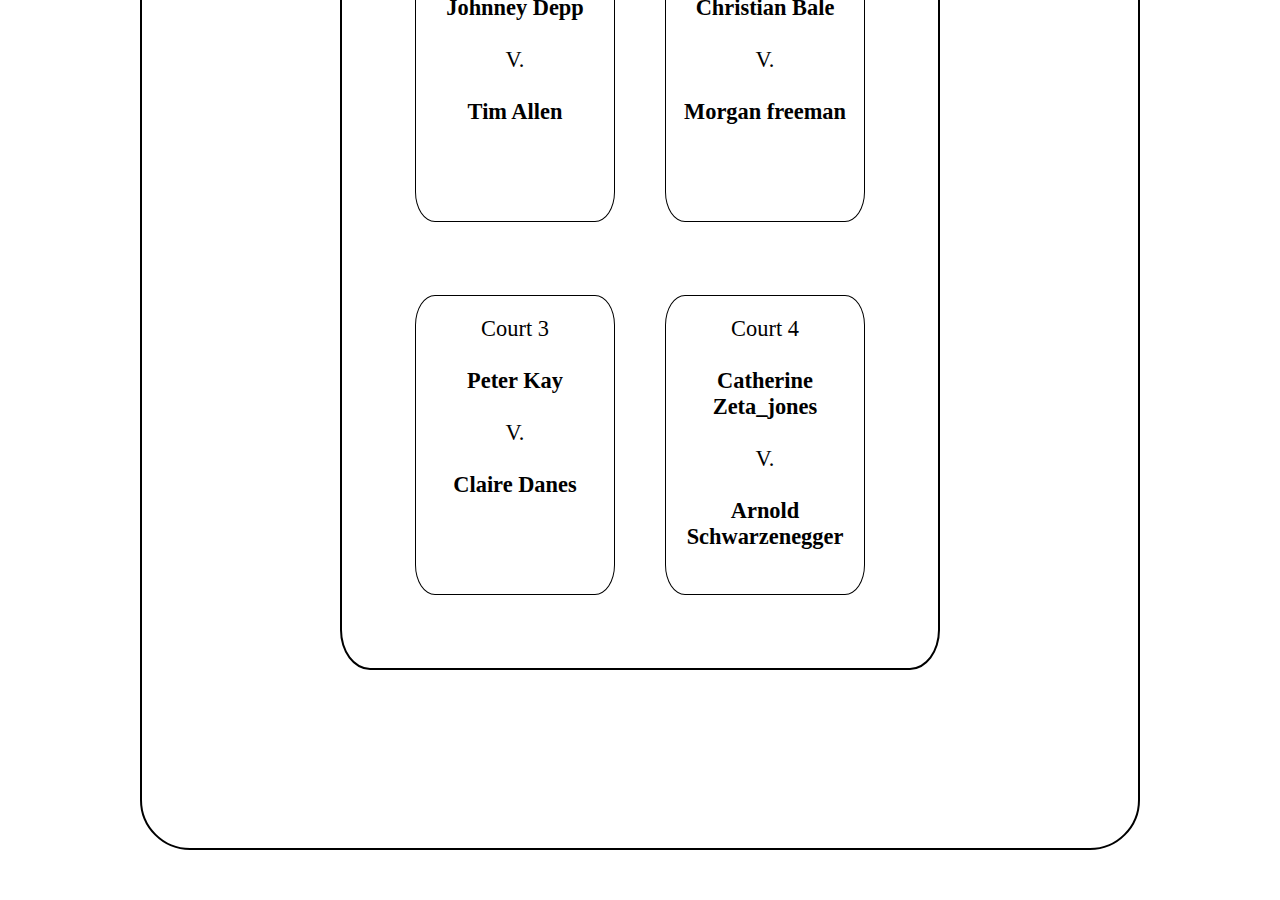
==== allocator.html @ d6ade0e6 "added court container" ====
<!DOCTYPE html>
<html lang="en">
    <head>
        <title>Court Allocator</title>
        <meta charset="utf-8">
        <meta name="viewport" content="width=device-width, initial-scale=1.0">
        <link rel="preconnect" href="https://fonts.googleapis.com">
        <link rel="preconnect" href="https://fonts.gstatic.com" crossorigin>
        <link href="https://fonts.googleapis.com/css2?family=Roboto:ital,wght@0,100;0,300;0,400;0,500;0,700;0,900;1,100;1,300;1,400;1,500;1,700;1,900&display=swap" rel="stylesheet">
        <link rel="stylesheet" href="allocator.css">
        <script src="allocator.js" defer></script>
        <link rel="stylesheet" href="https://cdnjs.cloudflare.com/ajax/libs/font-awesome/4.7.0/css/font-awesome.min.css">
        <!--All metadata here-->
    </head>
    <body>
        <div class="mainContainer">
            <div class = "courtContainer">
                <div class="court" id="one"></div>
                <div class="court" id="two"></div>
                <div class="court" id="three"></div>
                <div class="court" id="four"></div>
            </div>
            <footer class="footer">© Fred Rice 2024</footer>
        </div>
    </body>
</html>
---- allocator.css ----
*{
    box-sizing: border-box;
}

body{
    display: flex;
    justify-content: center;
}
.mainContainer{
    display: flex;
    justify-content: center;
    flex-wrap: wrap;
    position:absolute;
    top: 50%;
    transform:translate(0,-60%);
    height: 1000px;
    width: 1000px;
    border: 2px solid black;
    padding: 50px;
    gap: 50px;
    border-radius: 5%;
}

.courtContainer{
    display: flex;
    justify-content: center;
    flex-wrap: wrap;
    position:absolute;
    top: 50%;
    transform:translate(0,-60%);
    height: 800px;
    width: 600px;
    border: 2px solid black;
    padding: 50px;
    gap: 50px;
    border-radius: 5%;
}

.court{
    height: 300px;
    width: 200px;
    border: 1px solid black;
    border-radius: 10%;
    color: black;
    font-size: 1.4rem;
    text-align: center;
    padding: 20px 0;
}
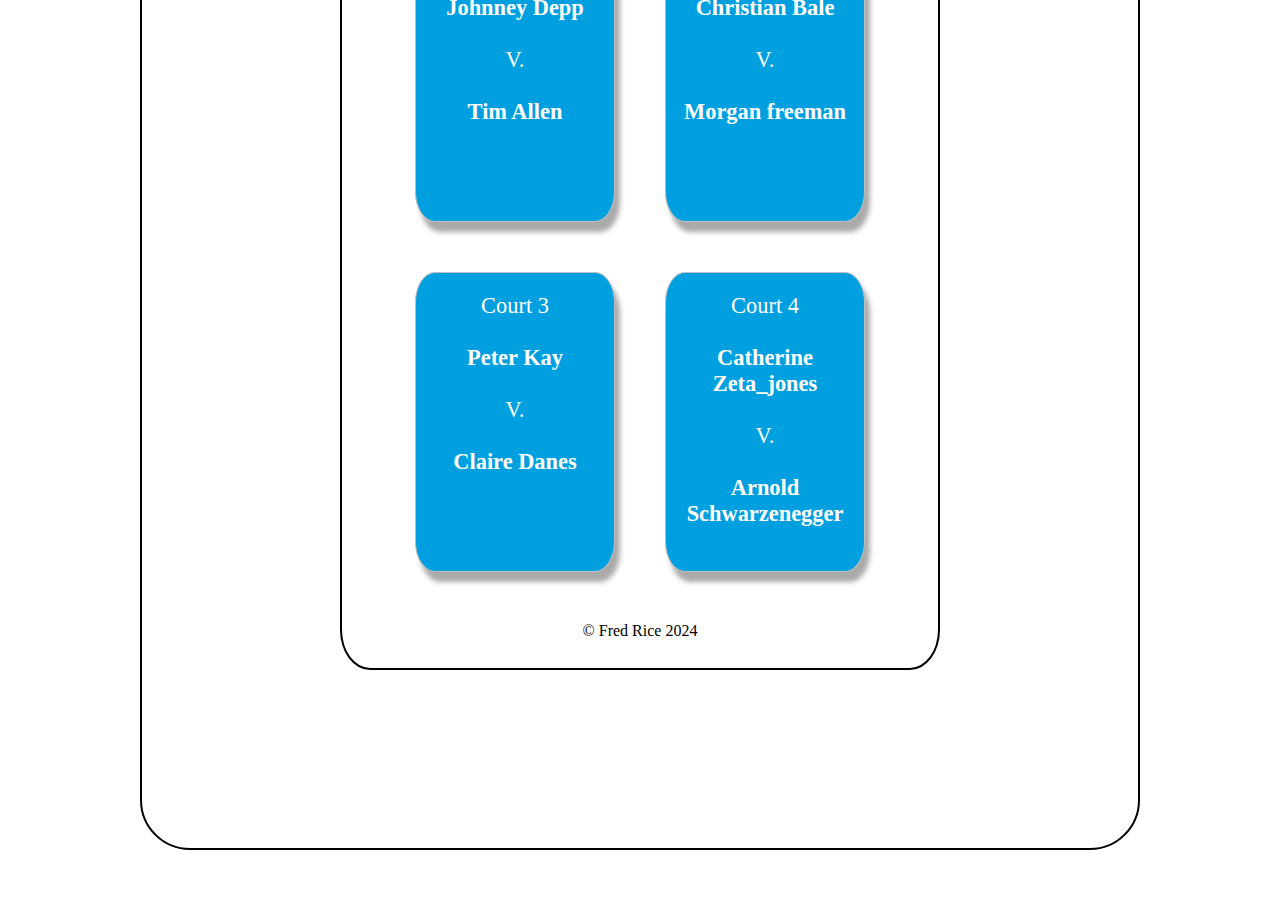
==== commit da186a6a: "changed court div behaviour" ====
--- a/allocator.html
+++ b/allocator.html
@@ -19,8 +19,8 @@
                 <div class="court" id="two"></div>
                 <div class="court" id="three"></div>
                 <div class="court" id="four"></div>
+                <footer class="footer">© Fred Rice 2024</footer>
             </div>
-            <footer class="footer">© Fred Rice 2024</footer>
         </div>
     </body>
 </html>--- a/allocator.css
+++ b/allocator.css
@@ -39,10 +39,17 @@
 .court{
     height: 300px;
     width: 200px;
-    border: 1px solid black;
+    box-shadow: 5px 10px 5px #aaaaaa;
+    border: 1px solid #bfbfbf;
+    background-color: #00a0e0;
     border-radius: 10%;
-    color: black;
+    color: white;
     font-size: 1.4rem;
     text-align: center;
     padding: 20px 0;
 }
+
+.court:hover{
+    background-color: #dfb948;
+    color: black;
+}
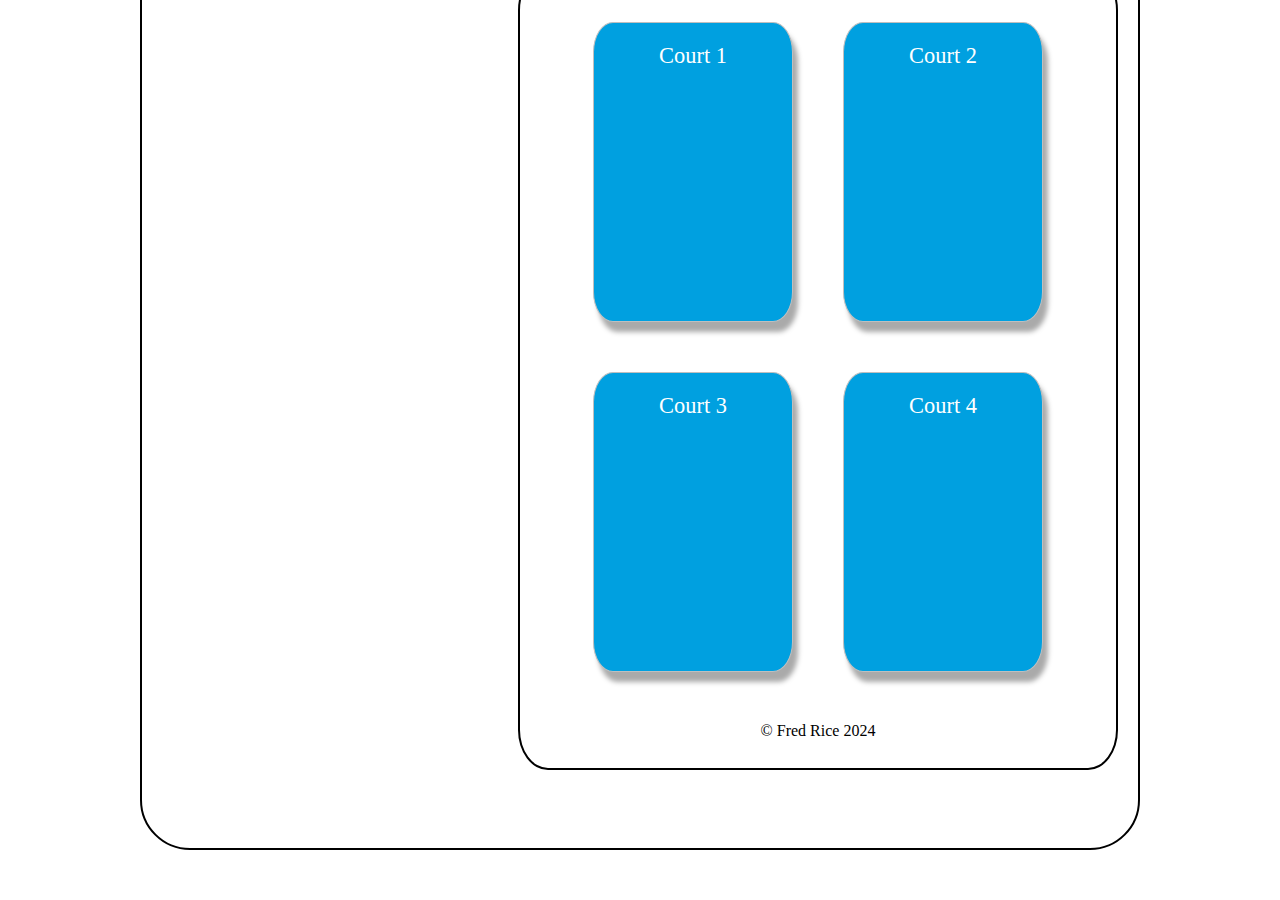
==== commit 069c3c0c: "moved divs" ====
--- a/allocator.html
+++ b/allocator.html
@@ -15,10 +15,10 @@
     <body>
         <div class="mainContainer">
             <div class = "courtContainer">
-                <div class="court" id="one"></div>
-                <div class="court" id="two"></div>
-                <div class="court" id="three"></div>
-                <div class="court" id="four"></div>
+                <div class="court" id="one">Court 1</div>
+                <div class="court" id="two">Court 2</div>
+                <div class="court" id="three">Court 3</div>
+                <div class="court" id="four">Court 4</div>
                 <footer class="footer">© Fred Rice 2024</footer>
             </div>
         </div>
--- a/allocator.css
+++ b/allocator.css
@@ -8,7 +8,7 @@
 }
 .mainContainer{
     display: flex;
-    justify-content: center;
+    justify-content: right;
     flex-wrap: wrap;
     position:absolute;
     top: 50%;
@@ -16,8 +16,7 @@
     height: 1000px;
     width: 1000px;
     border: 2px solid black;
-    padding: 50px;
-    gap: 50px;
+    padding: 20px;
     border-radius: 5%;
 }
 
@@ -26,7 +25,7 @@
     justify-content: center;
     flex-wrap: wrap;
     position:absolute;
-    top: 50%;
+    top: 60%;
     transform:translate(0,-60%);
     height: 800px;
     width: 600px;
@@ -52,4 +51,5 @@
 .court:hover{
     background-color: #dfb948;
     color: black;
+    box-shadow: 2px 5px 2px #aaaaaa;
 }
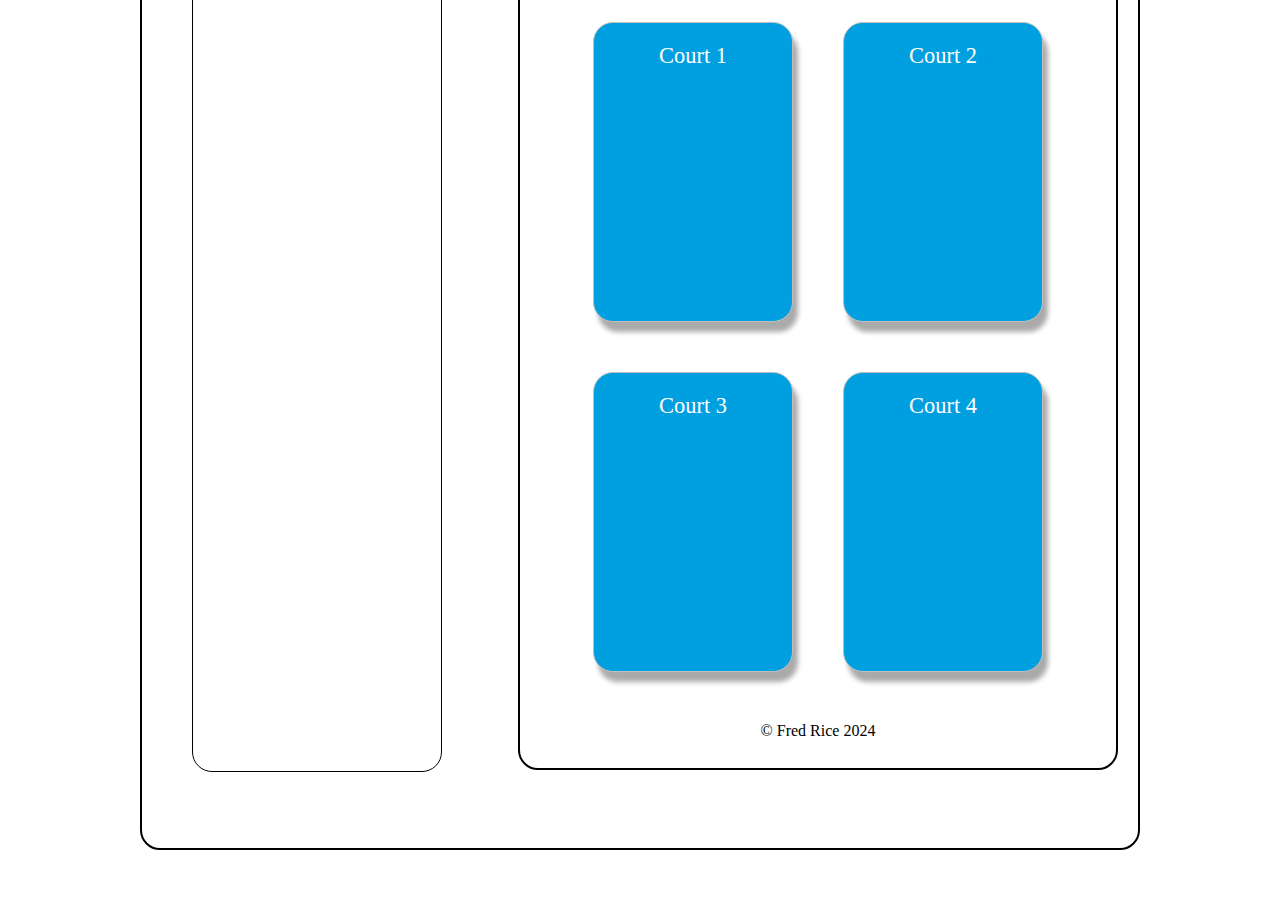
==== commit 1107dd99: "add player to queue" ====
--- a/allocator.html
+++ b/allocator.html
@@ -14,6 +14,7 @@
     </head>
     <body>
         <div class="mainContainer">
+            <div class="playerQueue" id="playerQueue">Player Queue</div>
             <div class = "courtContainer">
                 <div class="court" id="one">Court 1</div>
                 <div class="court" id="two">Court 2</div>
--- a/allocator.css
+++ b/allocator.css
@@ -17,7 +17,20 @@
     width: 1000px;
     border: 2px solid black;
     padding: 20px;
-    border-radius: 5%;
+    border-radius: 20px;
+}
+
+.playerQueue{
+    border: 1px solid black;
+    position: absolute;
+    text-align: center;
+    font-size: 1.5rem;
+    height: 800px;
+    width: 250px;
+    left: 50px;
+    top: 120px;
+    border-radius: 20px;
+    padding: 20px;
 }
 
 .courtContainer{
@@ -32,7 +45,7 @@
     border: 2px solid black;
     padding: 50px;
     gap: 50px;
-    border-radius: 5%;
+    border-radius: 20px;
 }
 
 .court{
@@ -41,7 +54,7 @@
     box-shadow: 5px 10px 5px #aaaaaa;
     border: 1px solid #bfbfbf;
     background-color: #00a0e0;
-    border-radius: 10%;
+    border-radius: 20px;
     color: white;
     font-size: 1.4rem;
     text-align: center;
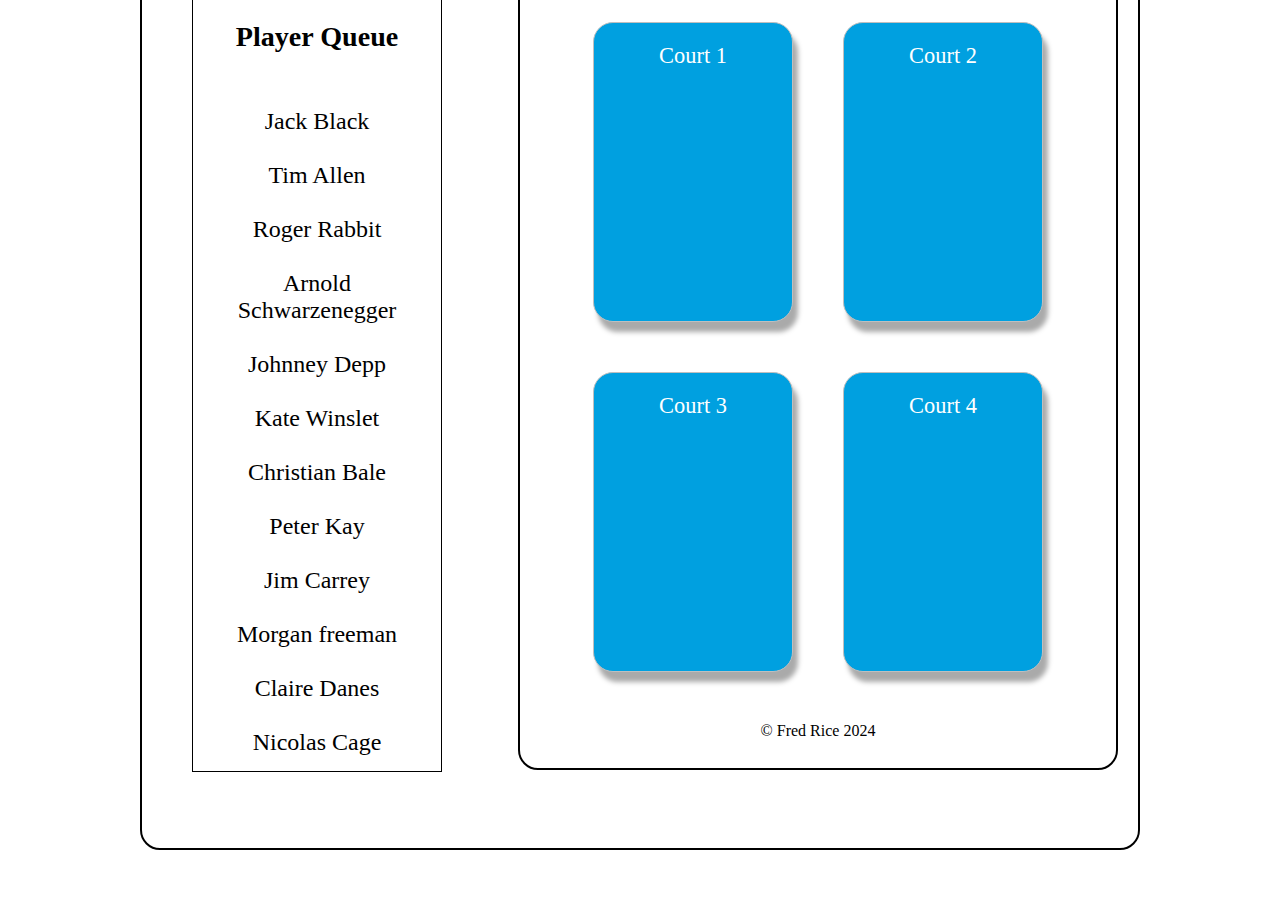
==== commit d49cc0f6: "Filled player queue with players" ====
--- a/allocator.html
+++ b/allocator.html
@@ -14,7 +14,7 @@
     </head>
     <body>
         <div class="mainContainer">
-            <div class="playerQueue" id="playerQueue">Player Queue</div>
+            <div class="playerQueue" id="playerQueue"><h3>Player Queue</h3></div>
             <div class = "courtContainer">
                 <div class="court" id="one">Court 1</div>
                 <div class="court" id="two">Court 2</div>
--- a/allocator.css
+++ b/allocator.css
@@ -29,8 +29,8 @@
     width: 250px;
     left: 50px;
     top: 120px;
-    border-radius: 20px;
     padding: 20px;
+    overflow:scroll;
 }
 
 .courtContainer{
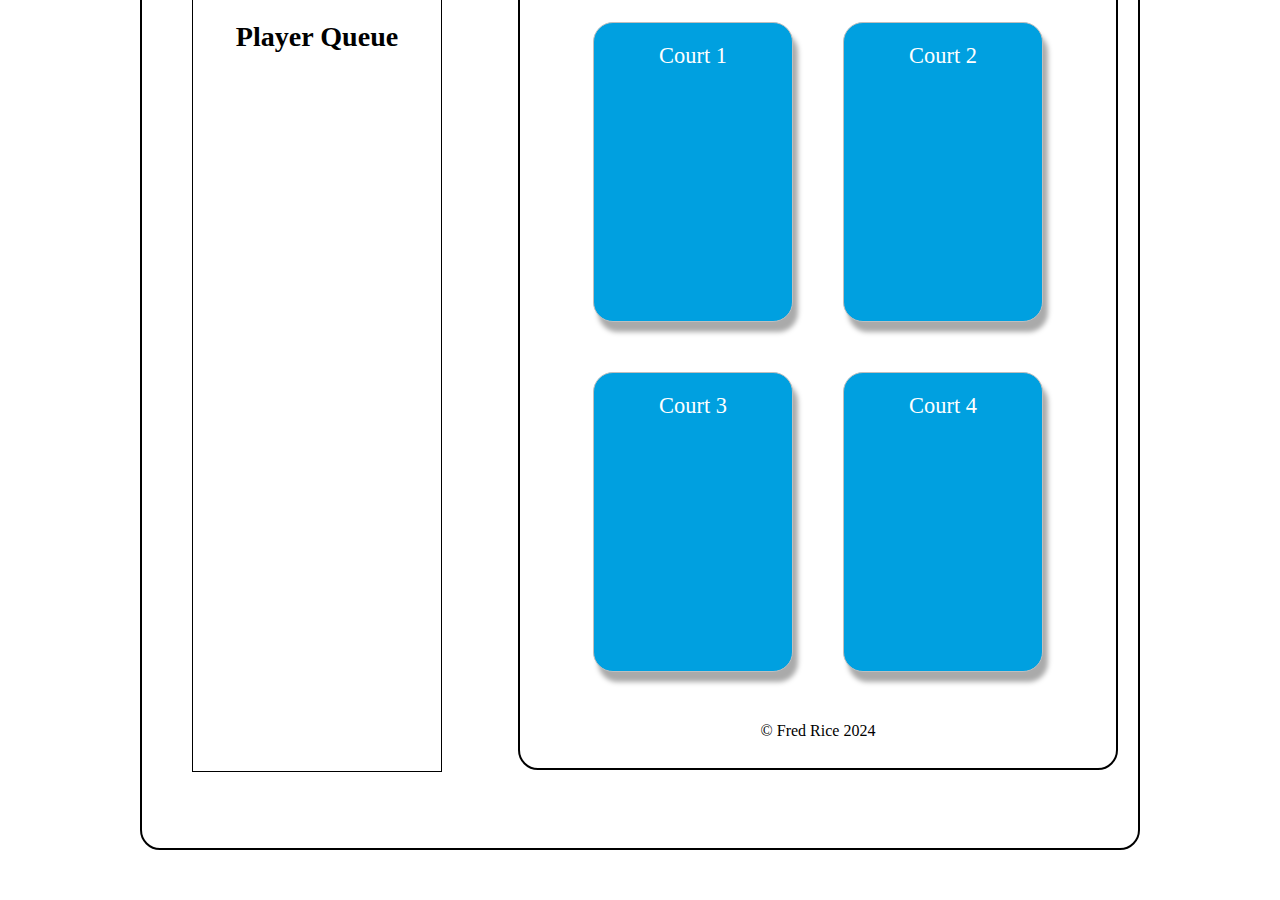
==== commit bdb93058: "Added player button and modal for pool players" ====
--- a/allocator.html
+++ b/allocator.html
@@ -14,6 +14,10 @@
     </head>
     <body>
         <div class="mainContainer">
+            <div class="nav">
+                <button id ="addPlayer">Add Player To Queue</button>
+            </div>
+            <div class ="poolModal" id="poolModal">Player Pool</div>
             <div class="playerQueue" id="playerQueue"><h3>Player Queue</h3></div>
             <div class = "courtContainer">
                 <div class="court" id="one">Court 1</div>
--- a/allocator.css
+++ b/allocator.css
@@ -20,6 +20,45 @@
     border-radius: 20px;
 }
 
+.nav{
+    /* border: 1px solid black; */
+    position: absolute;
+    align-content: center;
+    top: 20px;
+    left: 52px;
+    width: 92%;
+    height:80px;
+    padding: 10px;
+    border-radius: 10px;;
+}
+button{
+    background-color: #00a0e0;
+    color: white;
+    text-align: center;
+    font-size:2rem;
+    border-radius: 10px;
+    box-shadow: 5px 10px 5px #aaaaaa;
+}
+
+button:hover{
+    background-color: #dfb948;
+    color: black;
+    box-shadow: 2px 5px 2px #aaaaaa;
+}
+
+.poolModal{
+    display: none;
+    border: 1px solid black;
+    border-radius: 10px;
+    background-color: #00a0e0;
+    text-align: center;
+    font-size: 3rem;
+    padding: 20px;
+    color:black;
+    height: 900px;
+    width: 100%;
+    z-index: 1;
+}
 .playerQueue{
     border: 1px solid black;
     position: absolute;
